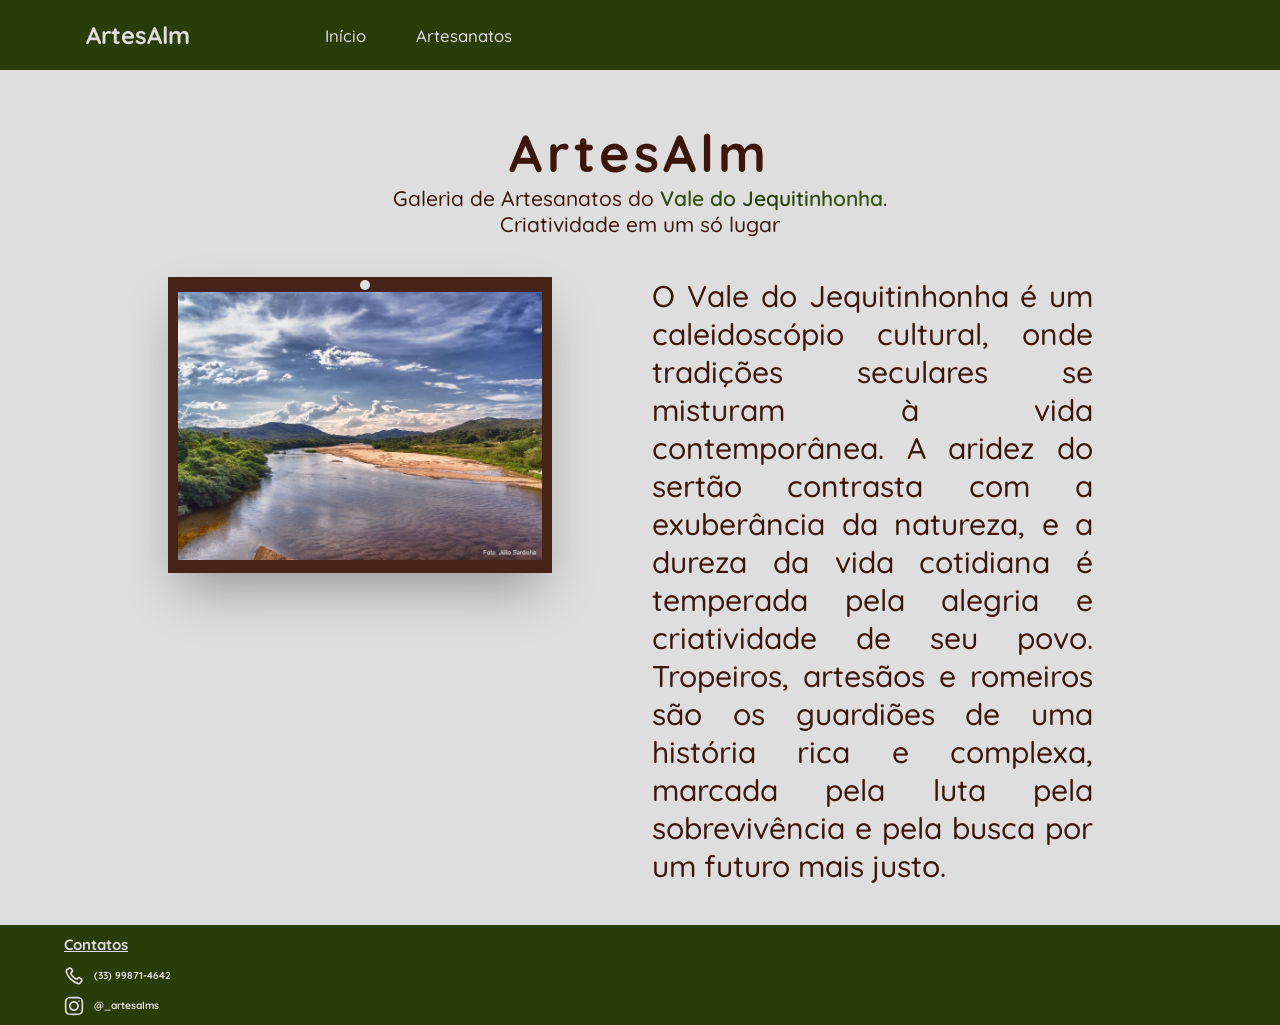
==== index.html @ ed3ee2b3 "Adição de Assets e Dropdown :sparkles:" ====
<!DOCTYPE html>
<html lang="pt-br">
    <head>
	<meta name="generator" content="Hugo 0.131.0">
        <meta charset="UTF-8" />
        <meta name="viewport" content="width=device-width, initial-scale=1.0" />
        <meta name="timestamp" content="2024-08-09 04:27:57">
        <link rel="preconnect" href="https://fonts.googleapis.com" />
        <link rel="preconnect" href="https://fonts.gstatic.com" crossorigin />
        <link
            href="https://fonts.googleapis.com/css2?family=Quicksand:wght@300..700&display=swap"
            rel="stylesheet"
        />
        
        
        

        
        
            
                <link rel="stylesheet" href="./css/global.css" />
            
        
            
        

        

        
        
            
                <script src="./js/hotjar.js" defer></script>
            
        
            
                <script src="./js/main.js" defer></script>
            
        

        
        <title>
            ArtesAlm - Artesanato do Vale do Jequitinhonha | ArtesAlm - Artesanato do Vale do Jequitinhonha
        </title>
    </head>
    <body>
         
    <link rel="stylesheet" href="./css/partials/header.css" />


<header class="header">
    <ul class="navigation">
        <li>ArtesAlm</li>
        <li>
            <a href="./">Início</a>
        </li>
        <li
            onmouseover="showArtesanatosDropdown()"
            onclick="showArtesanatosDropdown()"
        >
            <p>Artesanatos</p>
            <ul class="dropdown" onmouseover="showArtesanatosDropdown()" onmouseout="hideArtesanatosDropdown()">
                
                
                    <li>
                        <a href="./costuras">Costuras</a>
                    </li>
                
                    <li>
                        <a href="./barros">Barros</a>
                    </li>
                
                    <li>
                        <a href="./ceramicas">Cerâmicas</a>
                    </li>
                
            </ul>
        </li>
    </ul>
</header>

        <main onmouseover="hideArtesanatosDropdown()">
            
     

            

    <link rel="stylesheet" href="./css/partials/exibicao.css" />



<section class="slogan">
    <h1 class="titulo">ArtesAlm</h1>
    
        <p>
            Galeria de Artesanatos do <span class="destaque-vale link">Vale do Jequitinhonha</span>. <br>
            <span>Criatividade</span> em um só lugar
        </p>
    
</section>
<section class="exibicao">
    <figure class="capa">
        <div></div>
        
        
            <img src="./img/rio-jequitinhonha.jpg" alt="Capa da Home Page de Exibição do Vale do Jequitinhonha" class="logo" />
        
    </figure>
    <aside class="descricao">
        <p>O Vale do Jequitinhonha é um caleidoscópio cultural, onde tradições seculares se misturam à vida contemporânea. A aridez do sertão contrasta com a exuberância da natureza, e a dureza da vida cotidiana é temperada pela alegria e criatividade de seu povo. Tropeiros, artesãos e romeiros são os guardiões de uma história rica e complexa, marcada pela luta pela sobrevivência e pela busca por um futuro mais justo.</p>
    </aside>
</section>


        </main>
        


    <link rel="stylesheet" href="./css/partials/footer.css" />







    
    

    
    


<footer class="footer">
    <h2>Contatos</h2>
    <ul>
        
            
                <li>
                    
                    
                        <img class="icon" src="./svg/call.svg" alt="(33) 99871-4642" />
                        <p>(33) 99871-4642</p>
                    
                </li>
            
        
            
                <li>
                    
                    
                        <img class="icon" src="./svg/instagram.svg" alt="@_artesalms" />
                        <p>@_artesalms</p>
                    
                </li>
            
        
    </ul>
</footer>

    </body>
</html>
---- css/global.css ----
* {
    margin: 0;
    padding: 0;
    box-sizing: border-box;
    font-family: 'Quicksand', 'sans-serif';
    font-weight: 500;
}

:root {
    --underground-900: #3D1609;
    --underground-500: #3D1609EF;

    --overleaf-900: #293D09;
    --overleaf-700: #3A5313;

    --clay-300: #DEDEDE;

    font-size: 62.5%;
}

body {
    background-color: var(--clay-300);
    color: var(--underground-900);
    min-height: 100vh;
    display: grid;
    grid-template-columns: 100vw;
    grid-template-rows: 7rem 1fr 10rem;
}

header {
    grid-area: header;
    grid-column: 1;
    grid-row: 1;
}

main {
    grid-area: main;
    margin-inline: 10vw;
    grid-column: 1;
    grid-row: 2;
}

footer {
    grid-area: footer;
    grid-column: 1;
    grid-row: 3;
}

.link:hover {
    cursor: pointer;
    filter: brightness(80%);
    transition: filter 250ms ease-in-out;
}

.link:active {
    filter: brightness(120%);
    transition: filter 50ms ease-in-out;
}

@media only screen and (width <= 860px) {
    main {
        margin-inline: 0;
    }

    .navigation > li:first-of-type {
        display: none;
    }

    .exibicao {
        flex-direction: column;
        align-items: center;
        width: 100vw;
        padding-inline: 0;
        font-size: 1ch;
    }

    .exibicao * {
        width: 100% !important;
    }

    .capa > div {
        display: none;
    }
}

@media only screen and (width <= 542px) {
    .header .navigation {
        width: 100% !important;
        justify-content: space-around !important;
    }
}
---- css/partials/header.css ----
.header {
    width: 100%;
    height: 7rem;
    background-color: var(--overleaf-900);
    color: var(--clay-300);
    position: sticky;
    z-index: 100;
    top: 0;
    left: 0;
}

.header .navigation {
    height: inherit;
    width: 40%;
    list-style-type: none;
    display: flex;
    align-items: center;
    justify-content: space-evenly;
    gap: 5rem;
}

.header .navigation > li:first-child {
    cursor: pointer;
    font-size: 4ch;
    margin: auto;
    font-weight: bolder;
}

.header .navigation > li > p,
.header .navigation > li > a {
    font-size: 2.8ch;
    text-decoration: none;
    color: var(--clay-300);
}

.header .navigation li > p:hover,
.header .navigation li > a:hover {
    cursor: pointer;
    filter: brightness(80%);
    transition: filter 250ms ease-in-out;
}

.header .navigation li p:active,
.header .navigation li > a:active {
    filter: brightness(120%);
    transition: filter 50ms ease-in-out;
}

.header li:has(.dropdown) {
    position: relative;
}

.header .dropdown {
    list-style-type: none;
    visibility: hidden;
    opacity: 0;
    position: absolute;
    top: 4.5rem;
    left: -4.5rem;
    z-index: 100;
    display: flex;
    flex-direction: column;
    transition: opacity 200ms ease-in-out;
    font-size: 2ch;
    background-color: var(--overleaf-900);
    width: fit-content;
    height: max-content;
    gap: 0;
    cursor: pointer;
}

.header .dropdown li {
    font-size: 2.5ch;
    padding: 1rem 5rem;
    width: 100%;
    text-align: center;
}

.header .dropdown li:hover {
    filter: brightness(120%);
    background-color: var(--overleaf-700);
}

.header .dropdown li a {
    color: inherit;
    text-decoration: none;
}
---- css/partials/exibicao.css ----
.slogan {
    height: initial;
    width: 50%;
    margin: auto;
    font-size: 3.5ch;
    text-align: center;
    margin-top: 5rem;
}

.slogan .titulo {
    font-size: 4ch;
    font-weight: bolder;
    letter-spacing: 0.13ch;
}

.slogan .destaque-vale {
    font-weight: 600;
    background: linear-gradient(
        135deg,
        var(--overleaf-900) 0%,
        var(--overleaf-700) 20%,
        var(--overleaf-900) 50%,
        var(--overleaf-700) 80%
    );
    background-clip: text;
    -webkit-text-fill-color: transparent;
}

.exibicao {
    display: flex;
    padding: 4rem;
    gap: 10rem;
    overflow: scroll;
}

.capa {
    position: relative;
    width: 50%;
    height: fit-content;
    padding: 1rem;
    padding-top: 1.5rem;
    background-color: var(--underground-500);
    box-shadow: rgba(0, 0, 0, 0.336) 0px 25px 50px -12px;
}

.capa > div {
    width: 1em;
    height: 1em;
    border-radius: 50%;
    background-color: #dedede;
    position: absolute;
    top: 0.3rem;
    left: 50%;
}

.capa .logo {
    width: 100%;
}

.exibicao .descricao {
    width: 60%;
    padding-right: 2%;
    font-size: 5ch;
    text-align: justify;
    display: flex;
    align-items: start;
}
---- css/partials/footer.css ----
.footer {
    width: 100%;
    background-color: var(--overleaf-900);
    color: var(--clay-300);
    position: relative;
    display: flex;
    flex-direction: column;
    justify-content: center;
    align-items: start;
    font-size: 1.7ch;
    padding-inline: 5%;
    gap: 1.2rem;
}

.footer h2 {
    text-align: center;
    font-weight: 800;
    font-size: 2.5ch;
    text-decoration: underline;
}

.footer ul {
    width: fit-content;
    display: flex;
    flex-direction: column;
    gap: 1rem;
}

.footer ul li {
    display: flex;
    align-items: center;
    justify-content: start;
    gap: 1rem;
}

.footer ul li p {
    text-align: start;
    font-weight: 700;
}

.footer .icon {
    width: 2rem;
    height: 2rem;
}
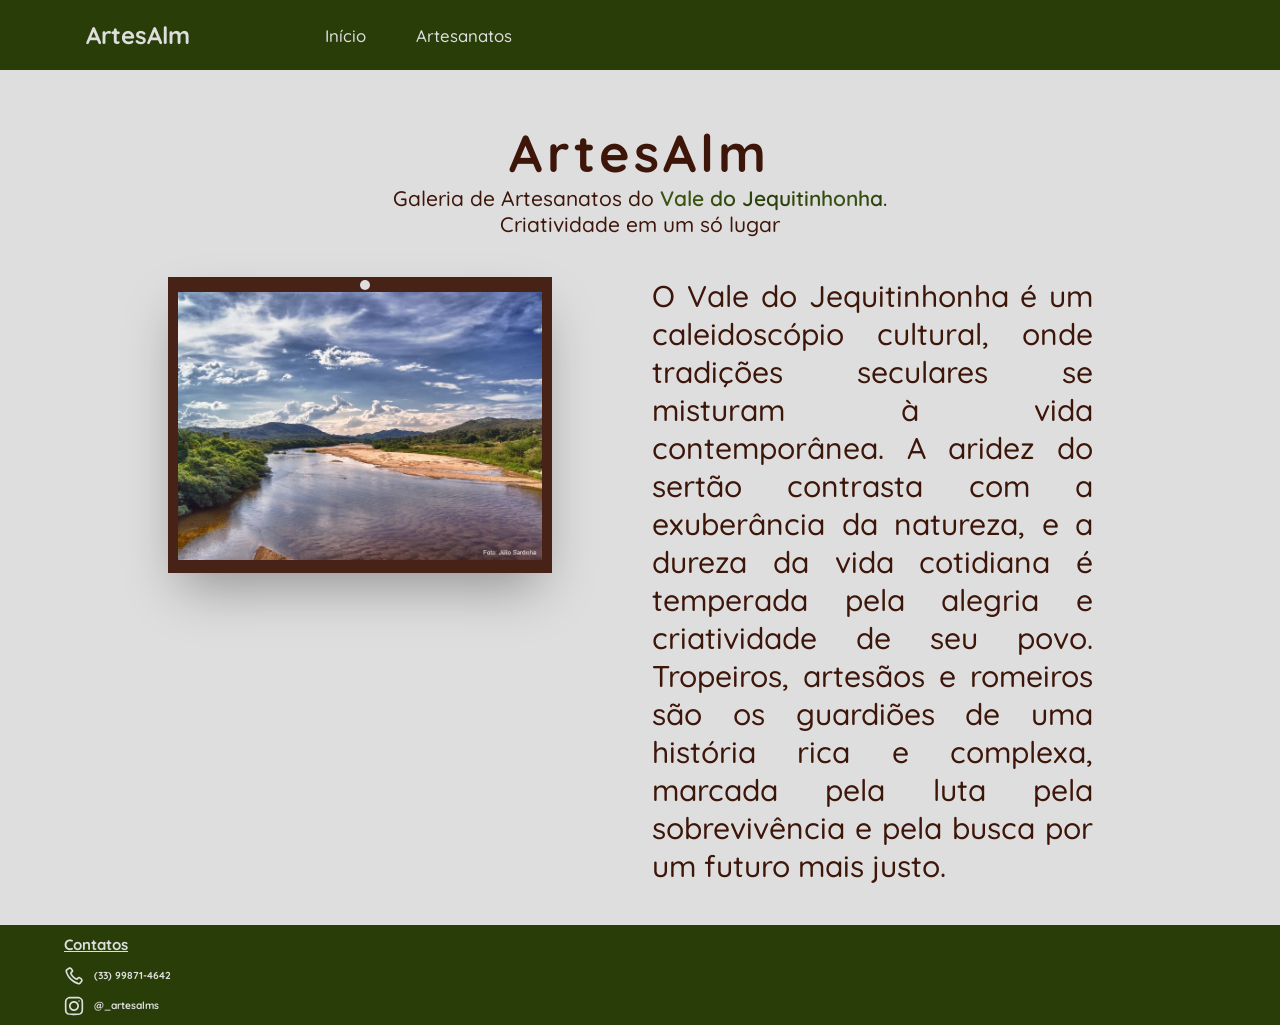
==== commit e12b1301: "Correções Título :lipstick:" ====
--- a/index.html
+++ b/index.html
@@ -1,7 +1,7 @@
 <!DOCTYPE html>
 <html lang="pt-br">
     <head>
-	<meta name="generator" content="Hugo 0.131.0">
+	<meta name="generator" content="Hugo 0.131.0"><script src="/livereload.js?mindelay=10&amp;v=2&amp;port=35217&amp;path=livereload" data-no-instant defer></script>
         <meta charset="UTF-8" />
         <meta name="viewport" content="width=device-width, initial-scale=1.0" />
         <meta name="timestamp" content="2024-08-09 04:27:57">
--- a/css/global.css
+++ b/css/global.css
@@ -25,6 +25,7 @@
     display: grid;
     grid-template-columns: 100vw;
     grid-template-rows: 7rem 1fr 10rem;
+    overflow-x: hidden;
 }
 
 header {
@@ -88,4 +89,15 @@
         width: 100% !important;
         justify-content: space-around !important;
     }
+
+    .slogan {
+        margin: 0 !important;
+        margin-top: 2rem !important;
+        width: 100% !important;
+    }
+
+    .slogan .titulo {
+        width: 100%;
+        font-size: 2.8ch;
+    }
 }
--- a/css/partials/exibicao.css
+++ b/css/partials/exibicao.css
@@ -15,7 +15,8 @@
 
 .slogan .destaque-vale {
     font-weight: 600;
-    background: linear-gradient(
+    color: var(--overleaf-900);
+    background: -webkit-linear-gradient(
         135deg,
         var(--overleaf-900) 0%,
         var(--overleaf-700) 20%,
@@ -23,6 +24,7 @@
         var(--overleaf-700) 80%
     );
     background-clip: text;
+    -webkit-background-clip: text;
     -webkit-text-fill-color: transparent;
 }
 
@@ -30,7 +32,6 @@
     display: flex;
     padding: 4rem;
     gap: 10rem;
-    overflow: scroll;
 }
 
 .capa {
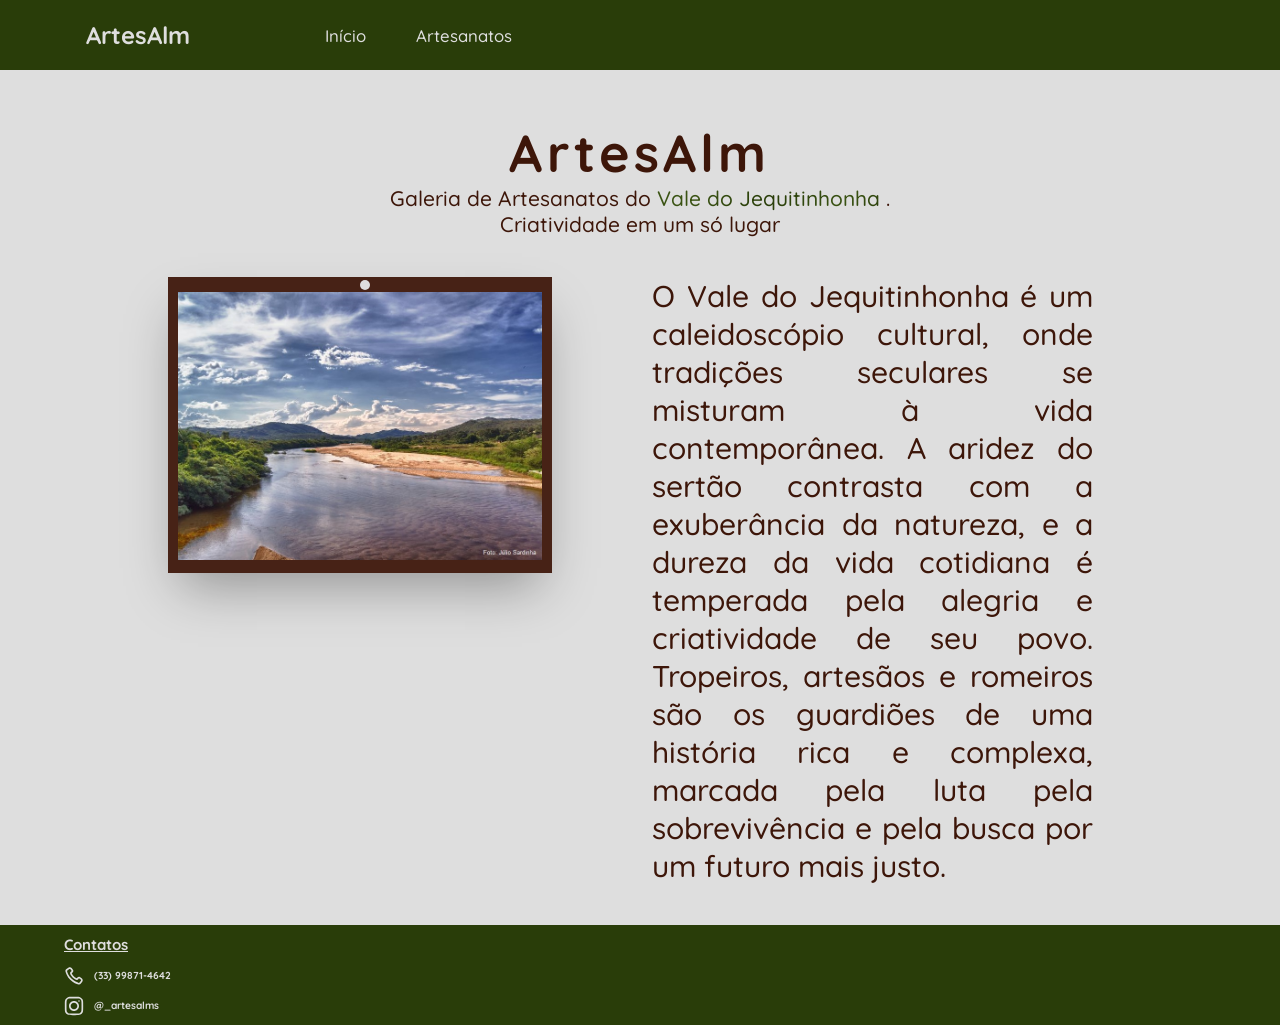
==== commit 937ea909: "feat: Adição de Link Para Página do Vale do Jequitinhonha - Wikipedia :sparkles:" ====
--- a/index.html
+++ b/index.html
@@ -1,7 +1,7 @@
 <!DOCTYPE html>
 <html lang="pt-br">
     <head>
-	<meta name="generator" content="Hugo 0.131.0"><script src="/livereload.js?mindelay=10&amp;v=2&amp;port=35217&amp;path=livereload" data-no-instant defer></script>
+	<meta name="generator" content="Hugo 0.131.0">
         <meta charset="UTF-8" />
         <meta name="viewport" content="width=device-width, initial-scale=1.0" />
         <meta name="timestamp" content="2024-08-09 04:27:57">
@@ -92,7 +92,9 @@
     <h1 class="titulo">ArtesAlm</h1>
     
         <p>
-            Galeria de Artesanatos do <span class="destaque-vale link">Vale do Jequitinhonha</span>. <br>
+            Galeria de Artesanatos do <span class="destaque-vale link">
+                <a href="https://pt.wikipedia.org/wiki/Vale_do_Jequitinhonha" target="_blank">Vale do Jequitinhonha</a>
+            </span>. <br>
             <span>Criatividade</span> em um só lugar
         </p>
     
--- a/css/global.css
+++ b/css/global.css
@@ -49,8 +49,8 @@
 
 .link:hover {
     cursor: pointer;
-    filter: brightness(80%);
-    transition: filter 250ms ease-in-out;
+    filter: brightness(60%);
+    transition: filter 200ms ease-in-out;
 }
 
 .link:active {
--- a/css/partials/exibicao.css
+++ b/css/partials/exibicao.css
@@ -26,6 +26,10 @@
     background-clip: text;
     -webkit-background-clip: text;
     -webkit-text-fill-color: transparent;
+}
+
+.slogan .destaque-vale a {
+    text-decoration: none;
 }
 
 .exibicao {
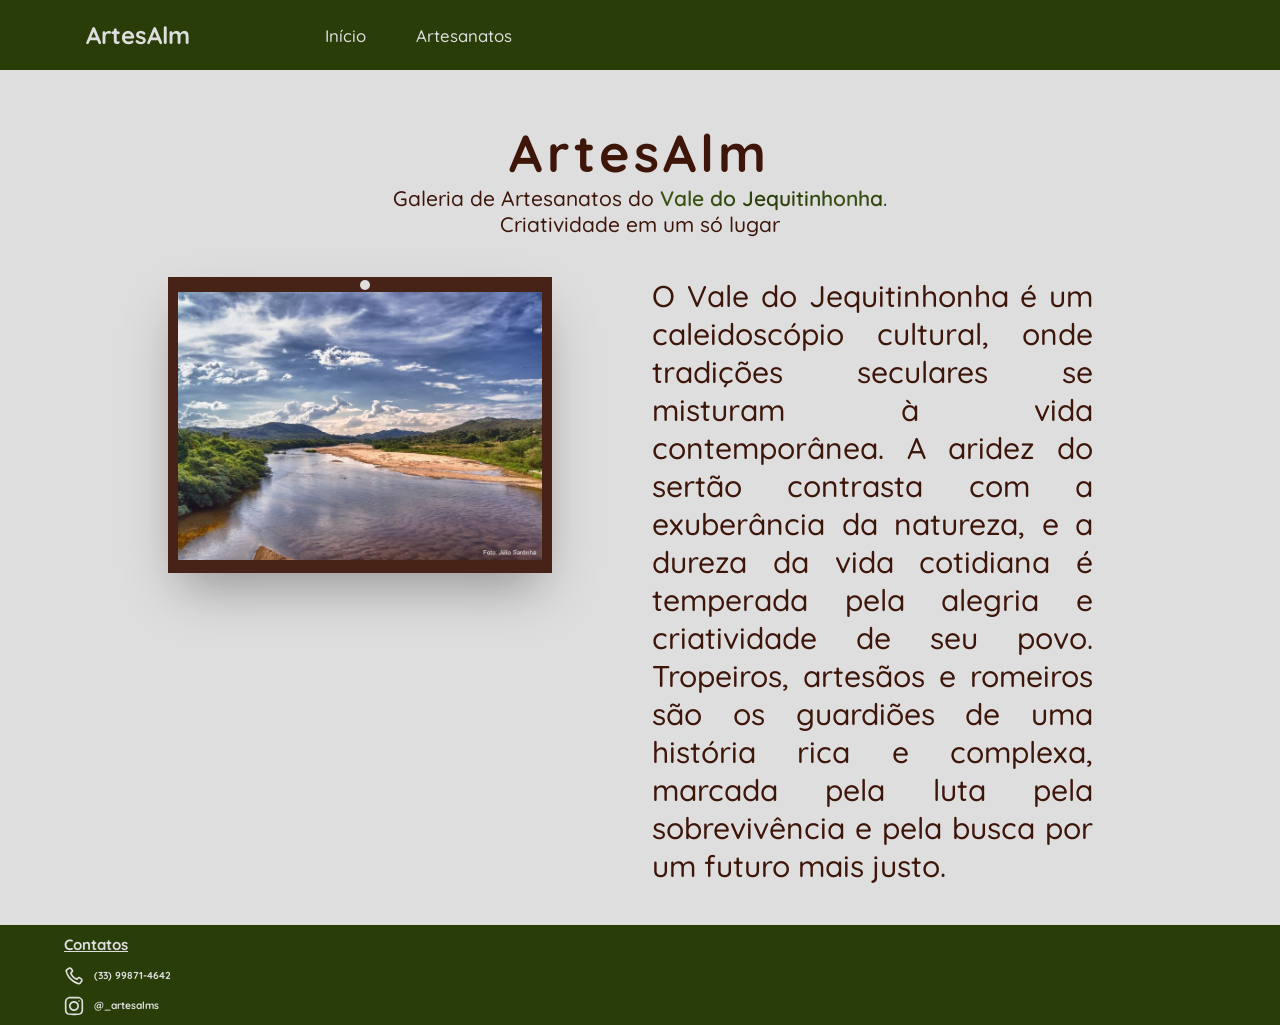
==== commit c21d73d6: "feat: Adição de Link Para Página do Vale do Jequitinhonha - Wikipedia :sparkles:" ====
--- a/index.html
+++ b/index.html
@@ -1,7 +1,7 @@
 <!DOCTYPE html>
 <html lang="pt-br">
     <head>
-	<meta name="generator" content="Hugo 0.131.0">
+	<meta name="generator" content="Hugo 0.131.0"><script src="/livereload.js?mindelay=10&amp;v=2&amp;port=1313&amp;path=livereload" data-no-instant defer></script>
         <meta charset="UTF-8" />
         <meta name="viewport" content="width=device-width, initial-scale=1.0" />
         <meta name="timestamp" content="2024-08-09 04:27:57">
@@ -93,8 +93,8 @@
     
         <p>
             Galeria de Artesanatos do <span class="destaque-vale link">
-                <a href="https://pt.wikipedia.org/wiki/Vale_do_Jequitinhonha" target="_blank">Vale do Jequitinhonha</a>
-            </span>. <br>
+                <a href="https://pt.wikipedia.org/wiki/Vale_do_Jequitinhonha" target="_blank">Vale do Jequitinhonha</a>.
+            </span><br>
             <span>Criatividade</span> em um só lugar
         </p>
     
--- a/css/partials/exibicao.css
+++ b/css/partials/exibicao.css
@@ -1,6 +1,6 @@
 .slogan {
     height: initial;
-    width: 50%;
+    width: 55%;
     margin: auto;
     font-size: 3.5ch;
     text-align: center;
@@ -14,7 +14,6 @@
 }
 
 .slogan .destaque-vale {
-    font-weight: 600;
     color: var(--overleaf-900);
     background: -webkit-linear-gradient(
         135deg,
@@ -29,6 +28,7 @@
 }
 
 .slogan .destaque-vale a {
+    font-weight: 600;
     text-decoration: none;
 }
 
